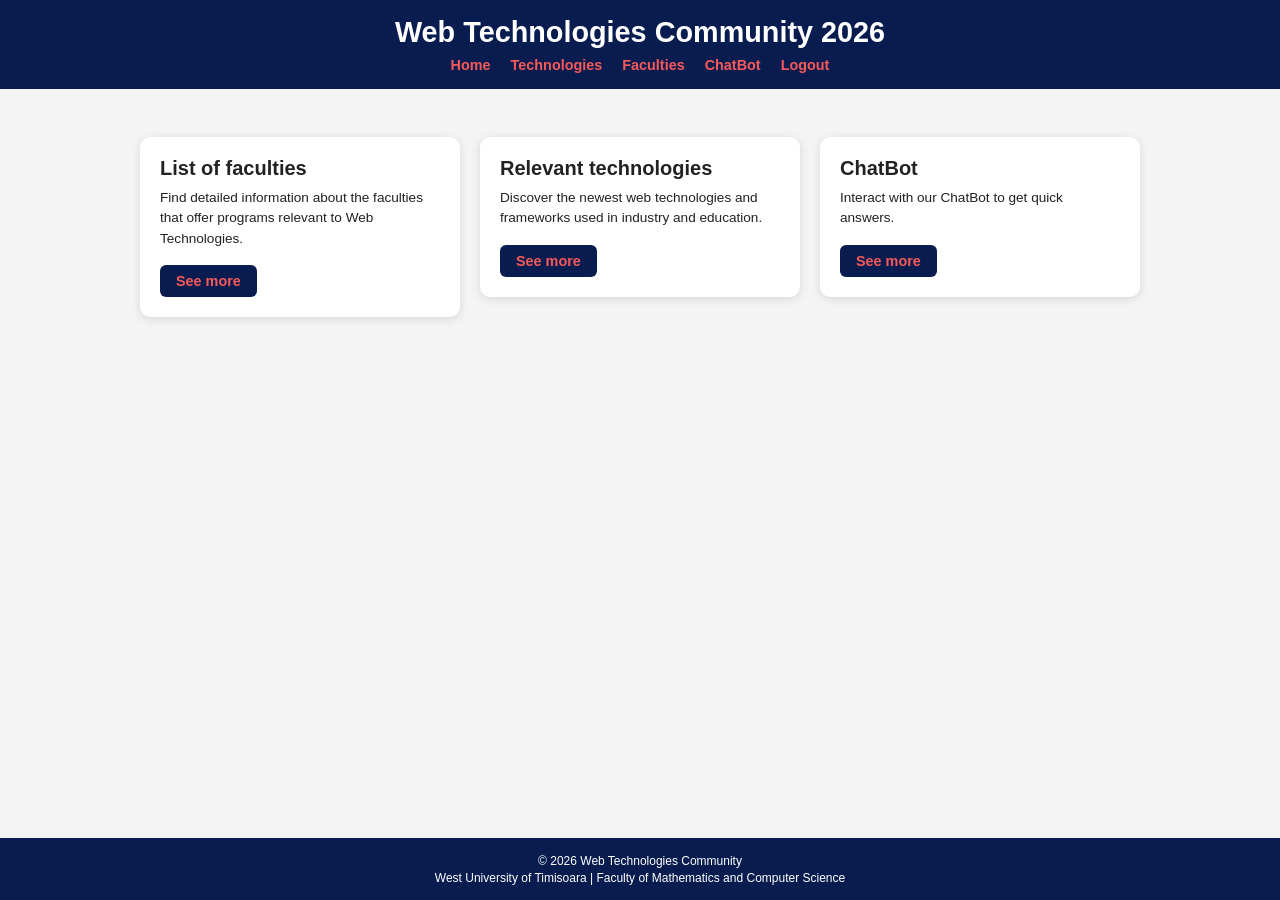
==== HTML/home.html @ 0ac97279 "new changes" ====
<!DOCTYPE html>
<html lang="en">
<head>
    <meta charset="UTF-8">
    <meta name="viewport" content="width=device-width, initial-scale=1.0">
    <title>Home</title>
    <link rel="stylesheet" href="../CSS/home_style.css">
</head>
<body>
    <header class="site-header">
        <h1>Web Technologies Community 2026</h1>
        <nav>
            <a href="home.html">Home</a>
            <a href="#">Technologies</a>
            <a href="#">Faculties</a>
            <a href="#">ChatBot</a>
            <a href="login.html">Logout</a>
        </nav>
    </header>

    <main class="content">
        <section class="card">
            <h2>List of faculties</h2>
            <p>Find detailed information about the faculties that offer programs relevant to Web Technologies.</p>
            <a class="btn" href="#">See more</a>
        </section>

        <section class="card">
            <h2>Relevant technologies</h2>
            <p>Discover the newest web technologies and frameworks used in industry and education.</p>
            <a class="btn" href="#">See more</a>
        </section>

        <section class="card">
            <h2>ChatBot</h2>
            <p>Interact with our ChatBot to get quick answers.</p>
            <a class="btn" href="#">See more</a>
        </section>
    </main>

    <footer class="site-footer">
        <p>&copy; 2026 Web Technologies Community</p>
        <p>West University of Timisoara | Faculty of Mathematics and Computer Science</p>
    </footer>
</body>
</html>
---- CSS/home_style.css ----
body {
    margin: 0;
    min-height: 100vh;
    display: flex;
    flex-direction: column;
    font-family: Arial, sans-serif;
    background: #f4f4f4;
    color: #222;
}

.site-header,
.site-footer {
    background: rgba(8, 28, 79, 1);
    color: white;
    text-align: center;
}

.site-header {
    padding: 1rem;
}

.site-header h1 {
    margin: 0 0 0.5rem;
    font-size: 1.8rem;
}

.site-header nav {
    display: flex;
    justify-content: center;
    flex-wrap: wrap;
    gap: 1.25rem;
}

.site-header nav a,
.site-footer a {
    color: #f95959;
    font-weight: bold;
    font-size: 0.9rem;
    text-decoration: none;
}

.site-header nav a:hover {
    text-decoration: underline;
}

.content {
    flex: 1;
    display: flex;
    justify-content: center;
    align-items: flex-start;
    flex-wrap: wrap;
    gap: 1.25rem;
    padding: 3rem 1.5rem;
}

.card {
    background: white;
    width: 100%;
    max-width: 320px;
    padding: 1.25rem;
    border-radius: 10px;
    box-shadow: 0 2px 10px rgba(0, 0, 0, 0.12);
    box-sizing: border-box;
}

.card h2 {
    margin: 0 0 0.5rem;
    font-size: 1.25rem;
}

.card p {
    margin: 0 0 1rem;
    font-size: 0.85rem;
    line-height: 1.5;
}

.btn {
    display: inline-block;
    padding: 0.5rem 1rem;
    background: rgba(8, 28, 79, 1);
    color: #f95959;
    font-weight: bold;
    font-size: 0.9rem;
    border-radius: 6px;
    text-decoration: none;
}

.btn:hover {
    opacity: 0.85;
}

.site-footer {
    padding: 0.75rem;
    font-size: 0.75rem;
}

.site-footer p {
    margin: 0.2rem 0;
}
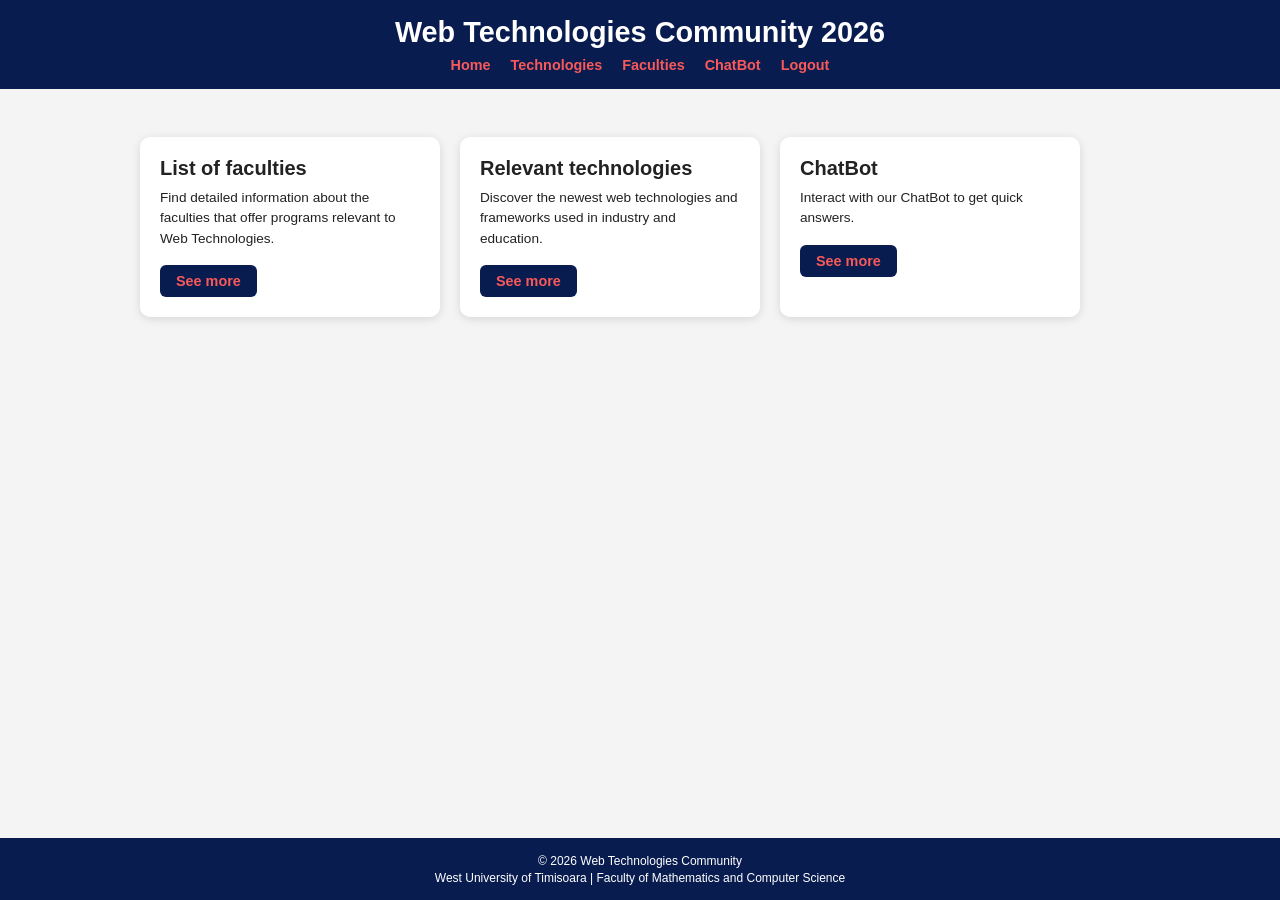
==== commit 358f6205: "mysecondcommit" ====
--- a/HTML/home.html
+++ b/HTML/home.html
@@ -18,24 +18,26 @@
         </nav>
     </header>
 
-    <main class="content">
-        <section class="card">
-            <h2>List of faculties</h2>
-            <p>Find detailed information about the faculties that offer programs relevant to Web Technologies.</p>
-            <a class="btn" href="#">See more</a>
-        </section>
+    <main>
+        <div class="columns">
+            <section class="column">
+                <h2>List of faculties</h2>
+                <p>Find detailed information about the faculties that offer programs relevant to Web Technologies.</p>
+                <a class="btn" href="#">See more</a>
+            </section>
 
-        <section class="card">
-            <h2>Relevant technologies</h2>
-            <p>Discover the newest web technologies and frameworks used in industry and education.</p>
-            <a class="btn" href="#">See more</a>
-        </section>
+            <section class="column">
+                <h2>Relevant technologies</h2>
+                <p>Discover the newest web technologies and frameworks used in industry and education.</p>
+                <a class="btn" href="#">See more</a>
+            </section>
 
-        <section class="card">
-            <h2>ChatBot</h2>
-            <p>Interact with our ChatBot to get quick answers.</p>
-            <a class="btn" href="#">See more</a>
-        </section>
+            <section class="column">
+                <h2>ChatBot</h2>
+                <p>Interact with our ChatBot to get quick answers.</p>
+                <a class="btn" href="#">See more</a>
+            </section>
+        </div>
     </main>
 
     <footer class="site-footer">
--- a/CSS/home_style.css
+++ b/CSS/home_style.css
@@ -43,32 +43,35 @@
     text-decoration: underline;
 }
 
-.content {
+main {
     flex: 1;
-    display: flex;
-    justify-content: center;
-    align-items: flex-start;
-    flex-wrap: wrap;
-    gap: 1.25rem;
-    padding: 3rem 1.5rem;
+    width: 1000px;
+    margin: 0 auto;
+    padding: 3rem 0;
 }
 
-.card {
+.columns {
+    display: flex;
+    flex-wrap: wrap;
+    justify-content: flex-start;
+    gap: 20px;
+}
+
+.column {
     background: white;
-    width: 100%;
-    max-width: 320px;
+    width: 300px;
     padding: 1.25rem;
     border-radius: 10px;
     box-shadow: 0 2px 10px rgba(0, 0, 0, 0.12);
     box-sizing: border-box;
 }
 
-.card h2 {
+.column h2 {
     margin: 0 0 0.5rem;
     font-size: 1.25rem;
 }
 
-.card p {
+.column p {
     margin: 0 0 1rem;
     font-size: 0.85rem;
     line-height: 1.5;
@@ -97,3 +100,30 @@
 .site-footer p {
     margin: 0.2rem 0;
 }
+
+@media (max-width: 900px) {
+    main {width: 800px;}
+    .columns {justify-content: center; }
+    .column {width: 300px; }
+}
+
+
+@media (max-width: 750px) {
+    main {
+        width: 350px;
+        padding: 10px 0;
+    }
+
+    .columns {
+        flex-direction: column;
+        gap: 15px;
+        margin: 20px 0;
+    }
+
+    .column { width: 100%;}
+
+    header nav {
+        flex-direction: column;
+        gap: 10px;
+    }
+}
